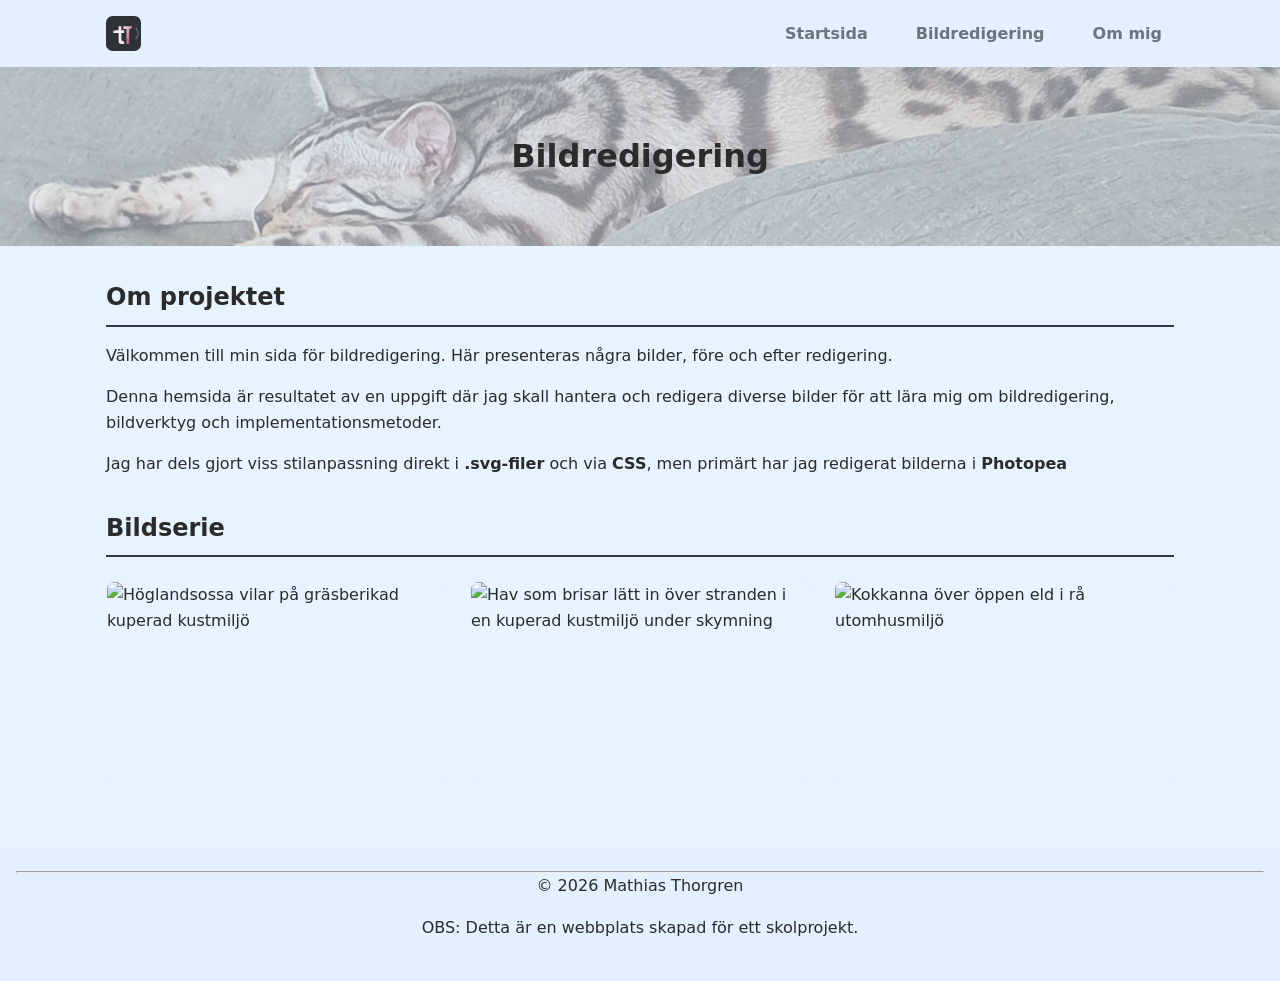
==== docs/index.html @ 618b7969 "Added repo from tT-gtech-l1 v1.0.0 as a baseline for l2." ====
<!DOCTYPE html>
<html lang="sv">
        
    <head>
        <meta charset="UTF-8">
        <meta name="viewport" content="width=device-width, initial-scale=1.0">
        <link rel="icon" type="image/png" sizes="32x32" href="images/favicon-32x32.png">
        <link rel="icon" type="image/x-icon" href="images/favicon.ico">
        <link rel="stylesheet" href="style/style.css">
        <title>tT Bilredigering - Startsida</title>
    </head>

    <body>
        <header>
            <div class="header-container">
                <a href="index.html" class="logo-link">
                    <img src="images/tT-logo.svg" alt="" class="site-logo">
                </a>
                <nav>
                    <ul>
                        <li><a href="index.html">Startsida</a></li>
                        <li><a href="bildredigering.html">Bildredigering</a></li>
                        <li><a href="about.html">Om mig</a></li>
                    </ul>
                </nav>
            </div>
            <div class="header-hero">
                <img src="images/header.png" alt="En katt som ligger utsträckt och vilar på ett täcke" class="hero-img">
                <h1>Bildredigering</h1>
            </div>
        </header> 

        <main>
            <section class="intro-section">
                <h2>Om projektet</h2>
                <p>Välkommen till min sida för bildredigering. Här presenteras några bilder, före och efter redigering.</p>
                <p>Denna hemsida är resultatet av en uppgift där jag skall hantera och redigera diverse bilder för att lära mig om bildredigering, bildverktyg och implementationsmetoder.</p>
                <p>Jag har dels gjort viss stilanpassning direkt i <strong>.svg-filer</strong> och via <strong>CSS</strong>, men primärt har jag redigerat bilderna i <strong>Photopea</strong></p>
            </section>
            <section class="gallery-section">
                <h2>Bildserie</h2>
                <div class="image-grid">
                    <figure>
                        <img src="images/bild2.jpg" alt="Höglandsossa vilar på gräsberikad kuperad kustmiljö">
                    </figure>
                    <figure>
                        <img src="images/bild3.jpg" alt="Hav som brisar lätt in över stranden i en kuperad kustmiljö under skymning">
                    </figure>
                    <figure>
                        <img src="images/bild4.jpg" alt="Kokkanna över öppen eld i rå utomhusmiljö">
                    </figure>
                </div>
            </section>            
        </main>

        <footer>
            <hr class="divider">
            <p>© 2026 Mathias Thorgren</p>
            <aside aria-label="projektinformation">
                <p>OBS: Detta är en webbplats skapad för ett skolprojekt.</p>
            </aside>
        </footer>
    </body>
</html>
---- docs/style/style.css ----
/* Font styling template */
:root {
    --font-family: system-ui, 'Segoe UI', Roboto, Helvetica, Arial, sans-serif;
    
    --bg-primary: #e7f3ff;
    --bg-secondary: #e2f0ff;
    --text-main: #2b2b2b;
    --text-muted: #6c757d;
    --color-accent: #343a40;
    --color-highlight: #0056b3;
}
/* Color declarations only */
body {
    font-family: var(--font-family);
    color: var(--text-main);
    background-color: var(--bg-primary);
}

header {
    background-color: var(--bg-secondary);
    color: var(--text-main);
}

nav a {
    font-family: var(--font-family);
    color: var(--text-muted);
}

nav a:hover {
    color: var(--text-main);
    border-color: var(--color-highlight);
}

.header-hero {
    background-color: var(--bg-secondary); 
}

.header-hero h1 {
    font-family: var(--font-family);
    color: var(--text-main);
}

h2, h3 {
    font-family: var(--font-family);
    color: var(--text-main);
    border-bottom: 2px solid var(--color-accent);
}

p {
    font-family: var(--font-family);
    color: var(--text-main);
}

.image-grid figure {
    background: var(--bg-primary);
    border: 1px solid var(--bg-secondary);
}

figcaption {
    font-family: var(--font-family);
    color: var(--text-muted);
}

.comparison-card {
    background: var(--bg-primary);
    border: 1px solid var(--bg-secondary);
}

.edit-description {
    background-color: var(--bg-secondary);
    border-left: 4px solid var(--color-highlight);
}

.profile-container {
    background: var(--bg-primary);
    border: 1px solid var(--bg-secondary);
}

footer {
    background-color: var(--bg-secondary);
    color: var(--text-muted);
}

footer .divider {
    background: var(--color-accent);
}

footer aside {
    font-family: var(--font-family);
    color: var(--text-muted);
}

/* Other styling */

* {
    box-sizing: border-box;
    margin: 0;
    padding: 0;
}

body {
    line-height: 1.6;
    display: flex;
    flex-direction: column;
    min-height: 100vh;
}

main {
    flex: 1;
    max-width: 1100px;
    width: 100%;
    margin: 0 auto;
    padding: 2rem 1rem;
}

.header-container {
    max-width: 1100px;
    margin: 0 auto;
    padding: 1rem;
    display: flex;
    flex-wrap: wrap;
    justify-content: space-between;
    align-items: center;
}

.site-logo {
    height: 35px;
    width: auto;
    display: block;
    opacity: 0.8
}

nav ul {
    display: flex;
    flex-wrap: wrap;
    list-style: none;
    gap: 1.5rem;
}

nav a {
    text-decoration: none;
    font-weight: 600;
    padding: 0.5rem 0.75rem;
    border-radius: 4px;
}

.header-hero {
    position: relative;
    background-size: cover;
    background-position: center;
    padding: 4rem 1rem;
    text-align: center;
    width: 100vw; 
    margin-left: calc(50% - 50vw);
    overflow: hidden;
}

.hero-img {
    position: absolute;
    top: 0;
    left: 0;
    width: 100%;
    height: 100%;
    object-fit: cover;
    opacity: 0.45;
    z-index: 1;
}

.header-hero h1 {
    word-break: break-word;
    position: relative;
    z-index: 2; 
}
section {
    margin-bottom: 2rem;
}

h2 {
    margin-bottom: 1rem;
    padding-bottom: 0.5rem;
}

p {
    margin-bottom: 1rem;
}

.image-grid {
    display: grid;
    grid-template-columns: repeat(auto-fit, minmax(240px, 1fr));
    gap: 1.5rem;
    margin-top: 1.5rem;
}

.image-grid figure {
    border-radius: 8px;
    overflow: hidden;
}

.image-grid img {
    width: 100%;
    height: 200px;
    object-fit: cover;
    display: block;
}

.comparison-card {
    border-radius: 8px;
    padding: 1.5rem;
    margin-bottom: 2rem;
}

.comparison-card h3 {
    margin-bottom: 1rem;
}

.comparison-grid {
    display: grid;
    grid-template-columns: repeat(auto-fit, minmax(280px, 1fr));
    gap: 1rem;
    margin-bottom: 1rem;
}

.comparison-grid img {
    width: 100%;
    height: auto;
    border-radius: 4px;
    display: block;
}

.profile-container {
    display: grid;
    grid-template-columns: minmax(0, 1fr) minmax(0, 3fr); 
    align-items: start;
    gap: 2rem;
    padding: 2rem;
    border-radius: 8px;
    width: 100%;
    box-sizing: border-box;
}

.profile-figure {
    justify-self: center; 
    align-self: center;   
    width: 100%;
    margin: 0;
}

.profile-image {
    width: 100%;
    min-width: 32px;
    max-width: 220px; 
    height: auto;
    display: block;
}

.about-text {
    min-width: 0; 
}

footer {
    text-align: center;
    padding: 1.5rem 1rem;
}

@media (min-width: 768px) {
    .profile-image {
        min-width: 128px;
    }
}
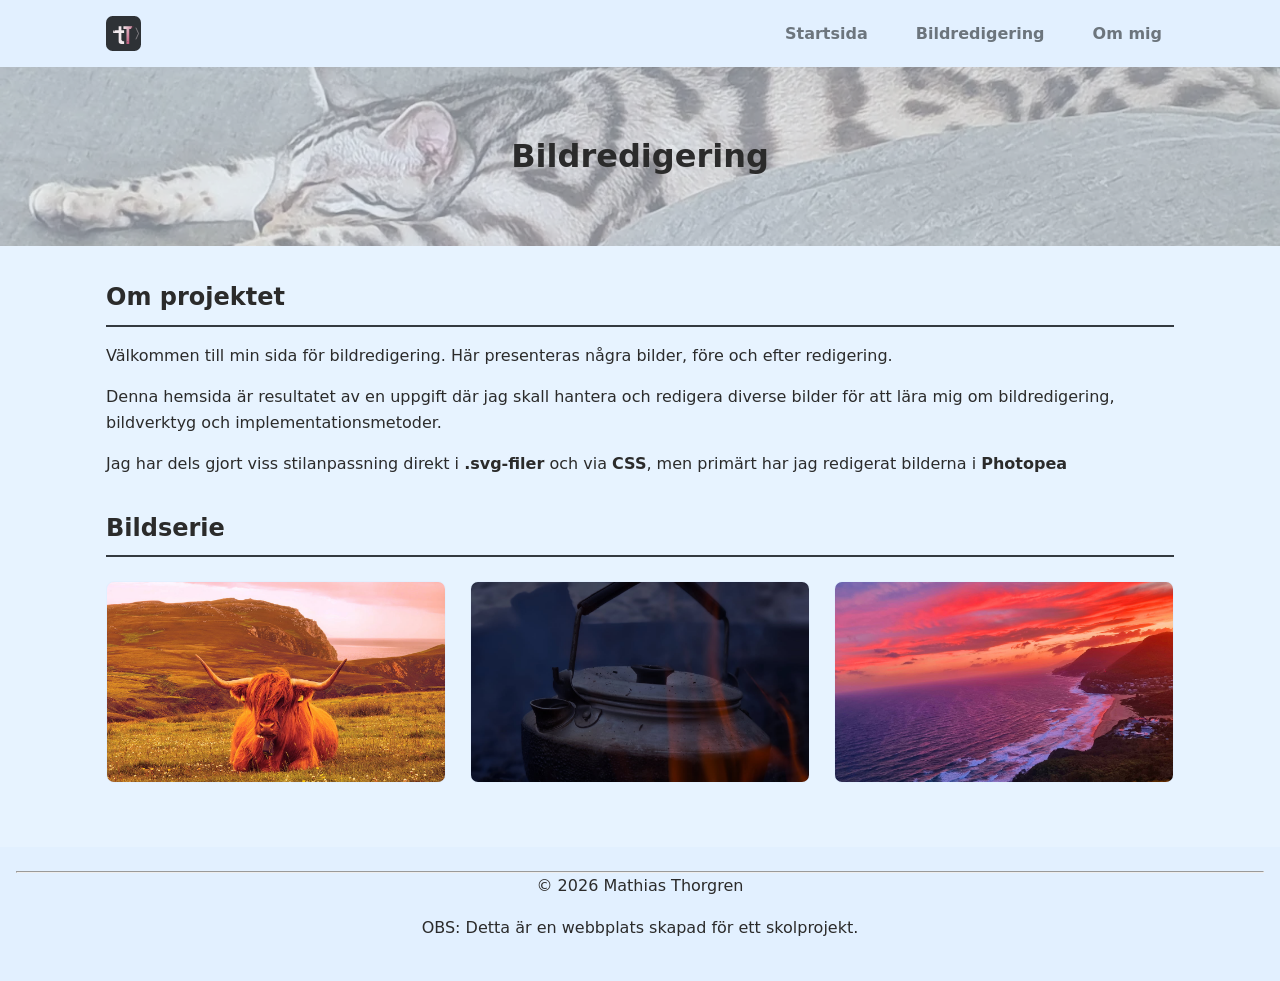
==== commit 9e905b21: "Use picture element for the hero image with WebP and added JPEG fallback." ====
--- a/docs/index.html
+++ b/docs/index.html
@@ -25,7 +25,10 @@
                 </nav>
             </div>
             <div class="header-hero">
-                <img src="images/header.png" alt="En katt som ligger utsträckt och vilar på ett täcke" class="hero-img">
+                <picture>
+                    <source srcset="images/header.webp" type="image/webp">
+                    <img src="images/header.jpg" alt="En katt som ligger utsträckt och vilar på ett täcke" class="hero-img" width="1600" height="413" fetchpriority="high">
+                </picture>
                 <h1>Bildredigering</h1>
             </div>
         </header> 
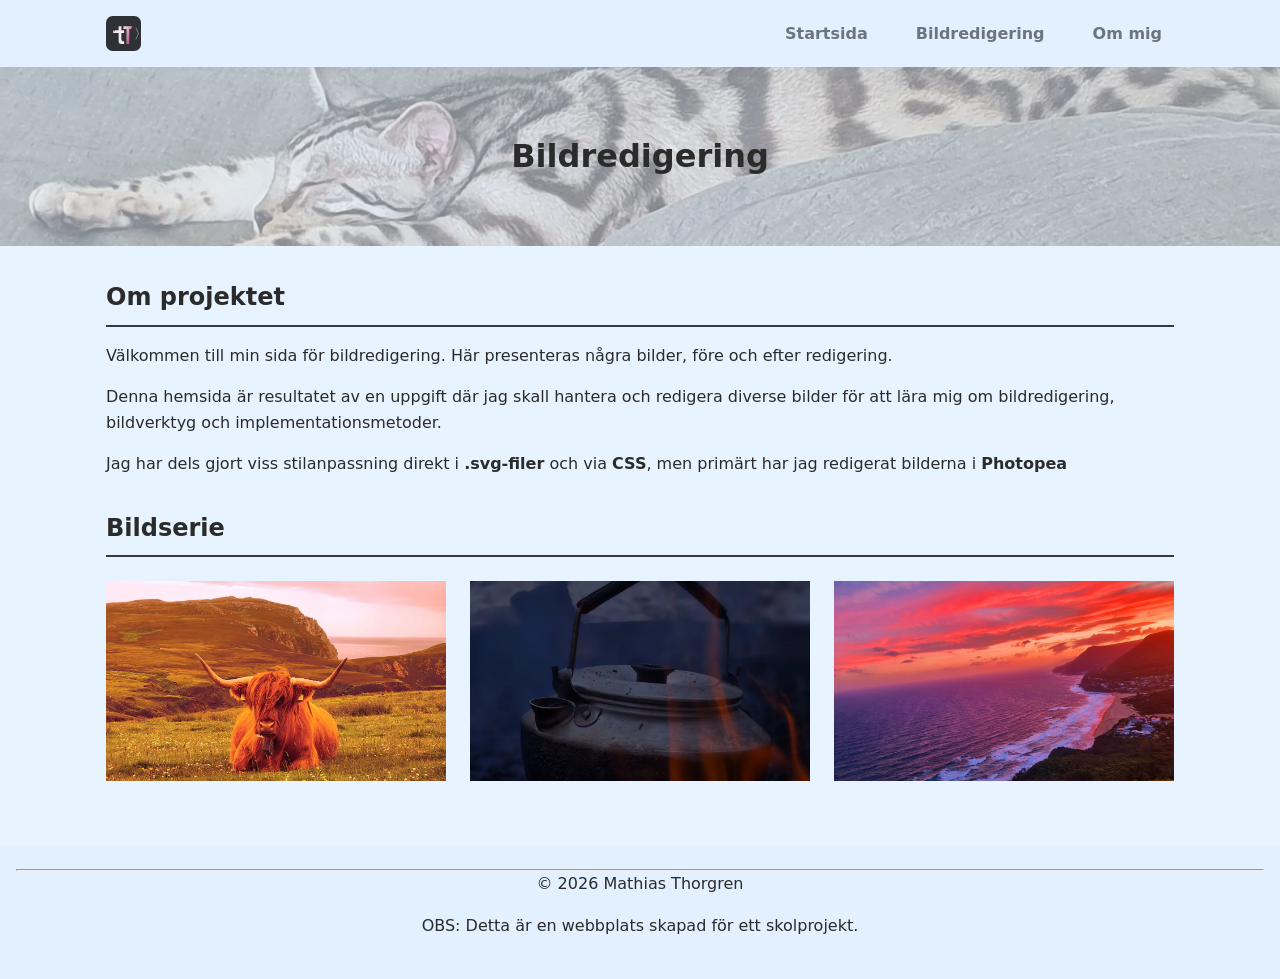
==== commit 41af2627: "Switched to picture for the gallery images on the start page." ====
--- a/docs/index.html
+++ b/docs/index.html
@@ -43,15 +43,18 @@
             <section class="gallery-section">
                 <h2>Bildserie</h2>
                 <div class="image-grid">
-                    <figure>
-                        <img src="images/bild2.jpg" alt="Höglandsossa vilar på gräsberikad kuperad kustmiljö">
-                    </figure>
-                    <figure>
-                        <img src="images/bild3.jpg" alt="Hav som brisar lätt in över stranden i en kuperad kustmiljö under skymning">
-                    </figure>
-                    <figure>
-                        <img src="images/bild4.jpg" alt="Kokkanna över öppen eld i rå utomhusmiljö">
-                    </figure>
+                    <picture>
+                        <source srcset="images/bild2.webp" type="image/webp">
+                        <img src="images/bild2.jpg" alt="Höglandsossa vilar på gräsberikad kuperad kustmiljö" width="1200" height="900" loading="lazy">
+                    </picture>
+                    <picture>
+                        <source srcset="images/bild3.webp" type="image/webp">
+                        <img src="images/bild3.jpg" alt="Hav som brisar lätt in över stranden i en kuperad kustmiljö under skymning" width="1200" height="1600" loading="lazy">
+                    </picture>
+                    <picture>
+                        <source srcset="images/bild4.webp" type="image/webp">
+                        <img src="images/bild4.jpg" alt="Kokkanna över öppen eld i rå utomhusmiljö" width="1200" height="832" loading="lazy">
+                    </picture>
                 </div>
             </section>            
         </main>
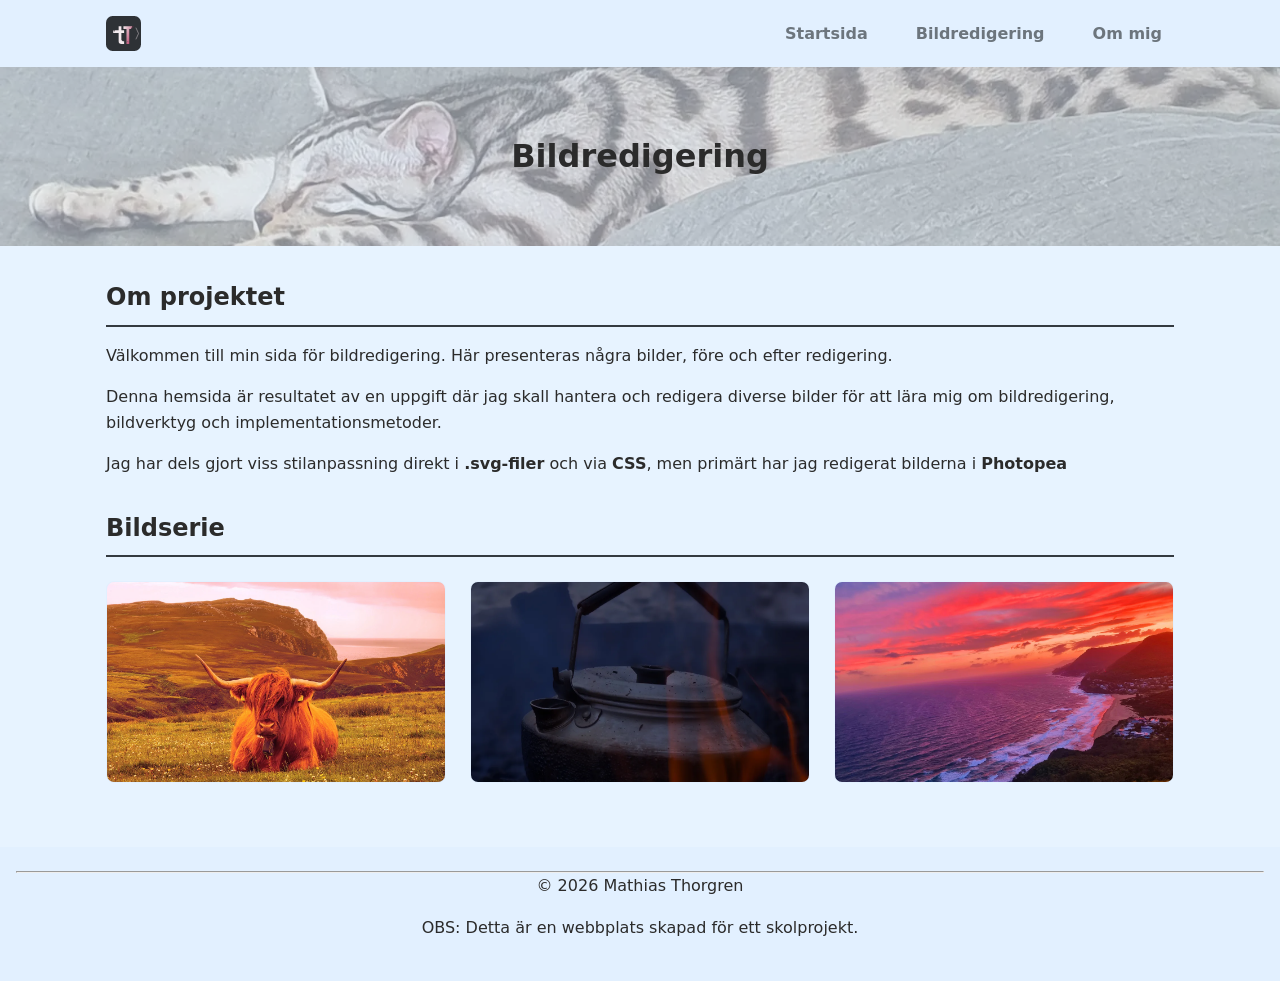
==== commit aad2c706: "Reverted removal of figure elements to keep css styling." ====
--- a/docs/index.html
+++ b/docs/index.html
@@ -43,18 +43,24 @@
             <section class="gallery-section">
                 <h2>Bildserie</h2>
                 <div class="image-grid">
-                    <picture>
-                        <source srcset="images/bild2.webp" type="image/webp">
-                        <img src="images/bild2.jpg" alt="Höglandsossa vilar på gräsberikad kuperad kustmiljö" width="1200" height="900" loading="lazy">
-                    </picture>
-                    <picture>
-                        <source srcset="images/bild3.webp" type="image/webp">
-                        <img src="images/bild3.jpg" alt="Hav som brisar lätt in över stranden i en kuperad kustmiljö under skymning" width="1200" height="1600" loading="lazy">
-                    </picture>
-                    <picture>
-                        <source srcset="images/bild4.webp" type="image/webp">
-                        <img src="images/bild4.jpg" alt="Kokkanna över öppen eld i rå utomhusmiljö" width="1200" height="832" loading="lazy">
-                    </picture>
+                    <figure>
+                        <picture>
+                            <source srcset="images/bild2.webp" type="image/webp">
+                            <img src="images/bild2.jpg" alt="Höglandsossa vilar på gräsberikad kuperad kustmiljö" width="1200" height="900" loading="lazy">
+                        </picture>
+                    </figure>
+                    <figure>
+                        <picture>
+                            <source srcset="images/bild3.webp" type="image/webp">
+                            <img src="images/bild3.jpg" alt="Hav som brisar lätt in över stranden i en kuperad kustmiljö under skymning" width="1200" height="1600" loading="lazy">
+                        </picture>
+                    </figure>
+                    <figure>
+                        <picture>
+                            <source srcset="images/bild4.webp" type="image/webp">
+                            <img src="images/bild4.jpg" alt="Kokkanna över öppen eld i rå utomhusmiljö" width="1200" height="832" loading="lazy">
+                        </picture>
+                    </figure>
                 </div>
             </section>            
         </main>
